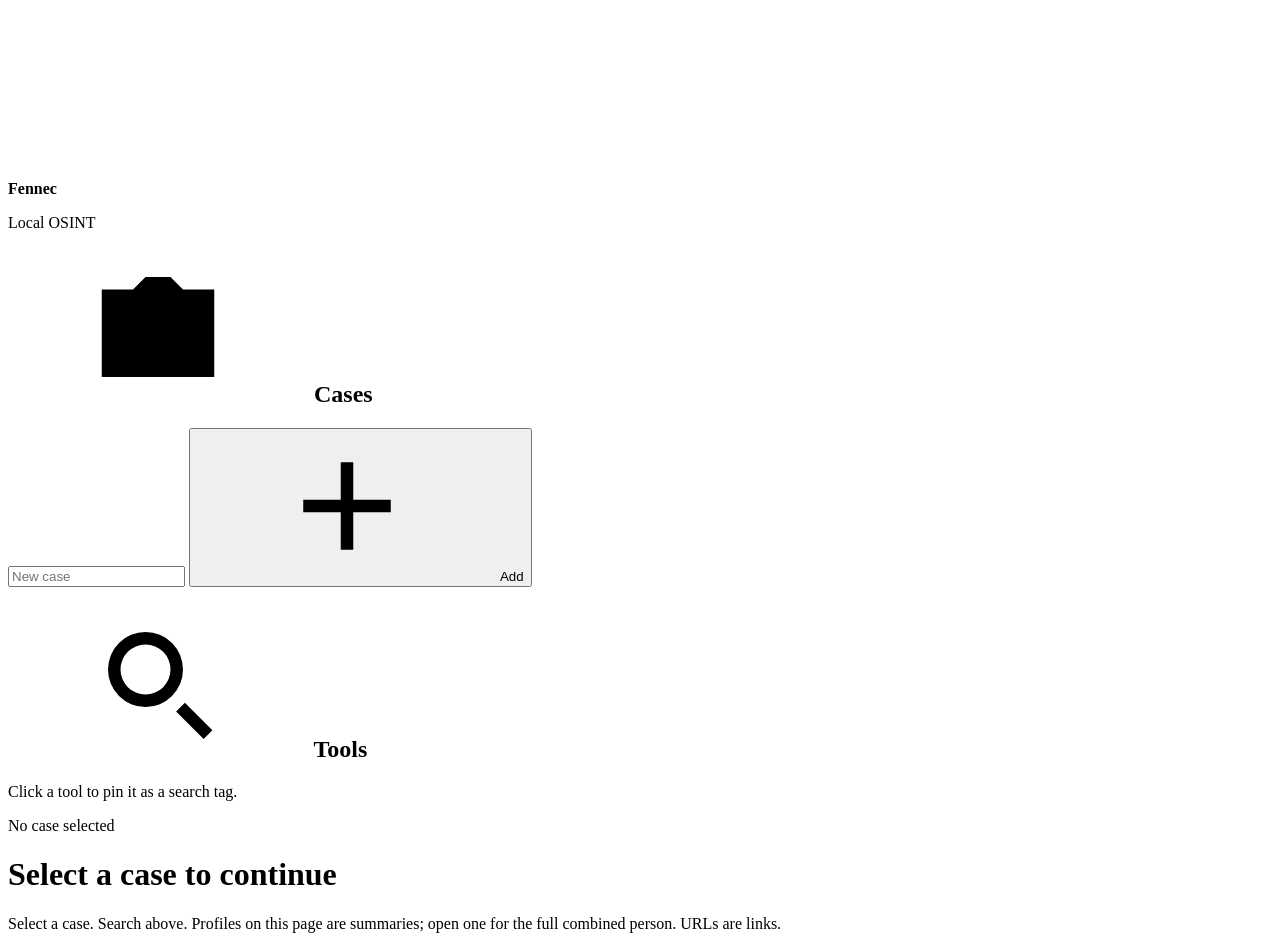
==== app/web/index.html @ ff6abb4d "Open each profile on its own page and link URLs in results. Handles like test and testing are merged" ====
<!DOCTYPE html>
<html lang="en">
<head>
  <meta charset="utf-8">
  <meta name="viewport" content="width=device-width, initial-scale=1">
  <title>Fennec</title>
  <link rel="icon" href="/static/favicon.svg" type="image/svg+xml">
  <link rel="icon" href="/static/favicon.png" type="image/png" sizes="64x64">
  <link rel="apple-touch-icon" href="/static/logo.png">
  <link rel="preconnect" href="https://fonts.googleapis.com">
  <link rel="preconnect" href="https://fonts.gstatic.com" crossorigin>
  <link href="https://fonts.googleapis.com/css2?family=Outfit:wght@500;600;700&family=Source+Sans+3:ital,wght@0,400;0,500;0,600;0,700;1,400&display=swap" rel="stylesheet">
  <link rel="stylesheet" href="/static/app.css">
</head>
<body>
  <svg xmlns="http://www.w3.org/2000/svg" class="sprite" aria-hidden="true">
    <symbol id="i-case" viewBox="0 0 24 24"><path d="M10 4 8 6H3v14h18V6h-5l-2-2z"/></symbol>
    <symbol id="i-plus" viewBox="0 0 24 24"><path d="M11 5h2v6h6v2h-6v6h-2v-6H5v-2h6z"/></symbol>
    <symbol id="i-search" viewBox="0 0 24 24"><path d="M10 4a6 6 0 1 1 0 12 6 6 0 0 1 0-12zm0 2a4 4 0 1 0 0 8 4 4 0 0 0 0-8zm6.3 9.3 4.4 4.4-1.4 1.4-4.4-4.4z"/></symbol>
    <symbol id="i-basic" viewBox="0 0 24 24"><circle cx="12" cy="8" r="3.5"/><path d="M5 20c.8-4 3.4-6 7-6s6.2 2 7 6z"/></symbol>
    <symbol id="i-social" viewBox="0 0 24 24"><circle cx="7" cy="8" r="2.4"/><circle cx="17" cy="8" r="2.4"/><circle cx="12" cy="16.5" r="2.6"/></symbol>
    <symbol id="i-addresses" viewBox="0 0 24 24"><path d="M12 2a7 7 0 0 1 7 7c0 5.2-7 13-7 13S5 14.2 5 9a7 7 0 0 1 7-7zm0 5a2.5 2.5 0 1 0 0 5 2.5 2.5 0 0 0 0-5z" fill-rule="evenodd"/></symbol>
    <symbol id="i-network" viewBox="0 0 24 24"><path d="M12 2a10 10 0 1 1 0 20 10 10 0 0 1 0-20zm0 2a8 8 0 0 0 0 16V4z"/></symbol>
    <symbol id="i-crypto" viewBox="0 0 24 24"><path d="M12 2 3 7v10l9 5 9-5V7z"/></symbol>
    <symbol id="i-files" viewBox="0 0 24 24"><path d="M6 2h8l6 6v14H6z"/></symbol>
    <symbol id="i-email" viewBox="0 0 24 24"><path d="M3 6h18v12H3zm9 6.5L4.8 8h14.4z"/></symbol>
    <symbol id="i-phone" viewBox="0 0 24 24"><path d="M8 2h8a2 2 0 0 1 2 2v16a2 2 0 0 1-2 2H8a2 2 0 0 1-2-2V4a2 2 0 0 1 2-2zm4 16a1.2 1.2 0 1 0 0 2.4A1.2 1.2 0 0 0 12 18z"/></symbol>
    <symbol id="i-findings" viewBox="0 0 24 24"><path d="M4 5h16v3H4zm0 5.5h16v3H4zM4 16h11v3H4z"/></symbol>
    <symbol id="i-history" viewBox="0 0 24 24"><path d="M12 2a10 10 0 1 1 0 20 10 10 0 0 1 0-20zm1 5h-2v6l5 3 1-1.7-4-2.3z"/></symbol>
    <symbol id="i-links" viewBox="0 0 24 24"><path d="M10.6 13.4a4 4 0 0 1 0-5.6l2.8-2.8a4 4 0 1 1 5.6 5.6l-1.4 1.4-1.4-1.4 1.4-1.4a2 2 0 1 0-2.8-2.8l-2.8 2.8a2 2 0 0 0 0 2.8zm2.8-2.8a4 4 0 0 1 0 5.6l-2.8 2.8a4 4 0 1 1-5.6-5.6l1.4-1.4 1.4 1.4-1.4 1.4a2 2 0 1 0 2.8 2.8l2.8-2.8a2 2 0 0 0 0-2.8z"/></symbol>
    <symbol id="i-export" viewBox="0 0 24 24"><path d="M11 4h2v8.6l3-3 1.4 1.4L12 16.4 6.6 11l1.4-1.4 3 3zm-6 12h2v4h10v-4h2v6H5z"/></symbol>
    <symbol id="i-dot" viewBox="0 0 24 24"><circle cx="12" cy="12" r="5"/></symbol>
  </svg>
  <div class="app">
    <aside class="rail" id="rail">
      <div class="brand">
        <img class="mark" src="/static/logo.png" alt="">
        <div class="brand-text">
          <strong>Fennec</strong>
          <p>Local OSINT</p>
        </div>
      </div>

      <section class="rail-block">
        <h2 class="hue-case"><svg class="icon hue-case"><use href="#i-case"/></svg> Cases</h2>
        <form id="new-case" class="new-case">
          <input name="name" placeholder="New case" required maxlength="120" aria-label="New case name">
          <button type="submit"><svg class="icon hue-case"><use href="#i-plus"/></svg> Add</button>
        </form>
        <nav id="case-list" class="nav-list" aria-label="Cases"></nav>
      </section>

      <section class="rail-block" id="tool-rail">
        <h2 class="hue-search"><svg class="icon hue-search"><use href="#i-search"/></svg> Tools</h2>
        <p class="hint">Click a tool to pin it as a search tag.</p>
        <nav id="tool-list" class="nav-list tools" aria-label="Tools"></nav>
      </section>
    </aside>

    <main class="workspace">
      <header class="top">
        <div>
          <p class="eyebrow" id="case-kicker">No case selected</p>
          <h1 id="case-title">Select a case to continue</h1>
          <p id="case-notes" class="notes"></p>
          <p id="case-stats" class="count"></p>
        </div>
        <p id="export-links" class="export" hidden>
          <a id="export-json" href="#"><svg class="icon hue-files"><use href="#i-export"/></svg> JSON</a>
          <a id="export-html" href="#"><svg class="icon hue-network"><use href="#i-export"/></svg> HTML</a>
          <a id="export-pdf" href="#"><svg class="icon hue-crypto"><use href="#i-export"/></svg> PDF</a>
        </p>
      </header>

      <section id="welcome" class="welcome">
        <p>Select a case. Search above. Profiles on this page are summaries; open one for the full combined person. URLs are links.</p>
      </section>

      <section id="profile-page" hidden>
        <p><a id="back-to-case" class="back" href="/">← Back to case</a></p>
        <div id="profile-full"></div>
      </section>

      <section id="results" hidden>
        <div id="search-panel" class="search-panel">
          <form id="smart-form" class="smart-form">
            <input id="smart-input" placeholder="Search this case: email, +phone, domain, IP, or handle" autocomplete="off">
            <button type="submit"><svg class="icon"><use href="#i-search"/></svg> Look up</button>
          </form>
          <div id="smart-chips" class="chips" aria-live="polite"></div>
        </div>
        <div class="row-head">
          <h2 class="hue-basic"><svg class="icon hue-basic"><use href="#i-basic"/></svg> Profiles <span id="profile-count" class="count"></span></h2>
        </div>
        <div id="profiles" class="profiles"></div>
        <div class="row-head">
          <h2 class="hue-search"><svg class="icon hue-search"><use href="#i-findings"/></svg> Searches <span id="finding-count" class="count"></span></h2>
        </div>
        <div id="lookups" class="lookups"></div>
        <div>
          <h2 class="hue-addresses"><svg class="icon hue-addresses"><use href="#i-links"/></svg> Links</h2>
          <ul id="links" class="runs"></ul>
        </div>
      </section>
      <p id="notice" class="notice" role="status"></p>
    </main>
  </div>
  <script src="/static/app.js"></script>
</body>
</html>
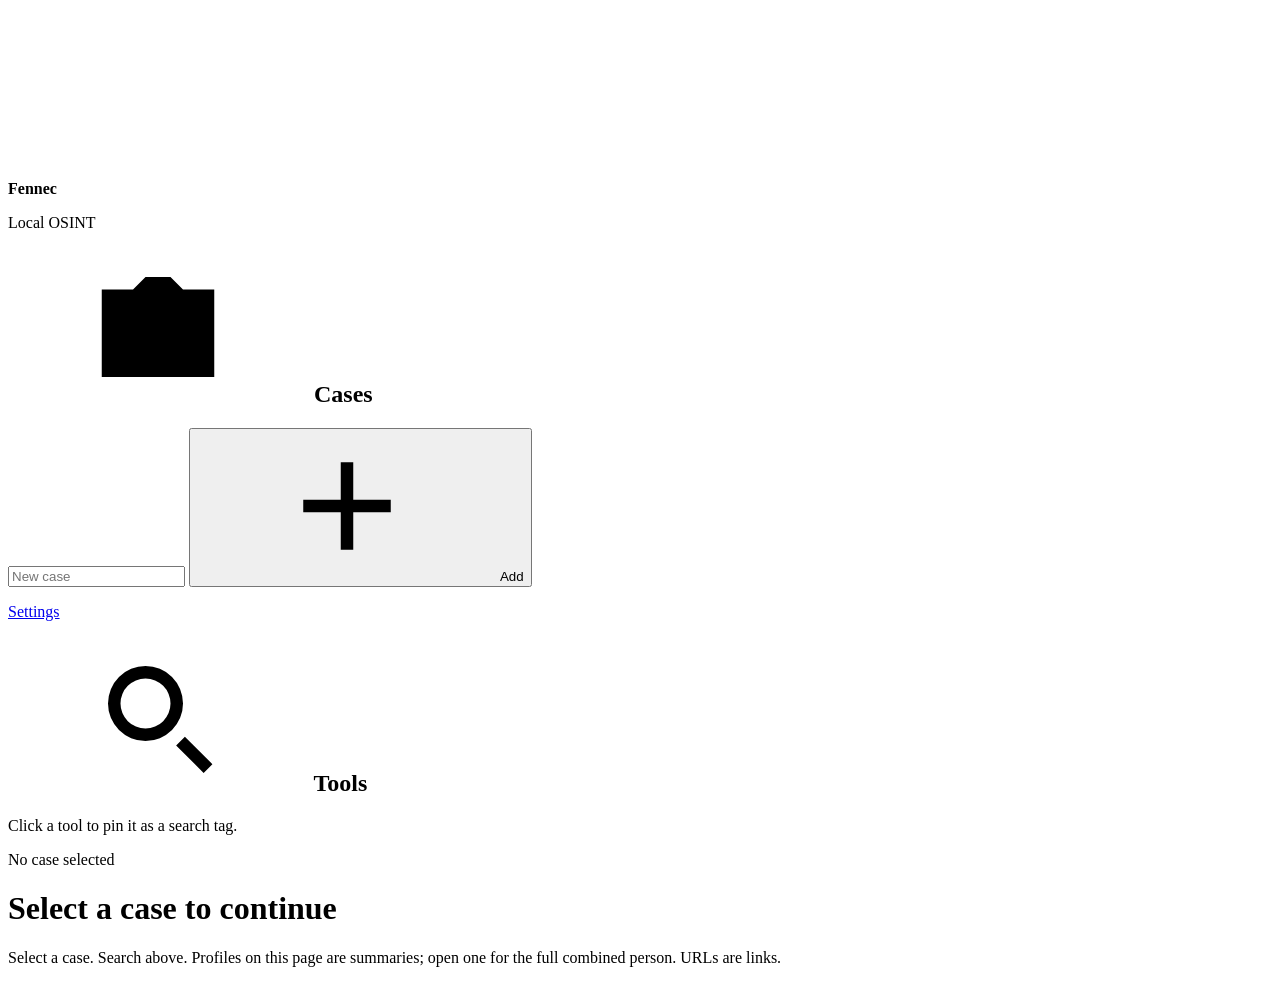
==== commit ee6d4b81: "Add a Settings page for default search tools. New lookups only run the personal defaults (email, nam" ====
--- a/app/web/index.html
+++ b/app/web/index.html
@@ -50,6 +50,8 @@
         <nav id="case-list" class="nav-list" aria-label="Cases"></nav>
       </section>
 
+      <p class="rail-link"><a id="settings-link" href="/settings">Settings</a></p>
+
       <section class="rail-block" id="tool-rail">
         <h2 class="hue-search"><svg class="icon hue-search"><use href="#i-search"/></svg> Tools</h2>
         <p class="hint">Click a tool to pin it as a search tag.</p>
@@ -74,6 +76,15 @@
 
       <section id="welcome" class="welcome">
         <p>Select a case. Search above. Profiles on this page are summaries; open one for the full combined person. URLs are links.</p>
+      </section>
+
+      <section id="settings-page" hidden>
+        <p class="notes">Tools checked here run by default when a paste matches them. Unchecked tools still appear as tags so you can turn them on for one search.</p>
+        <form id="settings-form" class="settings-form"></form>
+        <p class="settings-actions">
+          <button type="submit" form="settings-form">Save defaults</button>
+          <button type="button" id="reset-defaults" class="secondary">Reset to personal defaults</button>
+        </p>
       </section>
 
       <section id="profile-page" hidden>
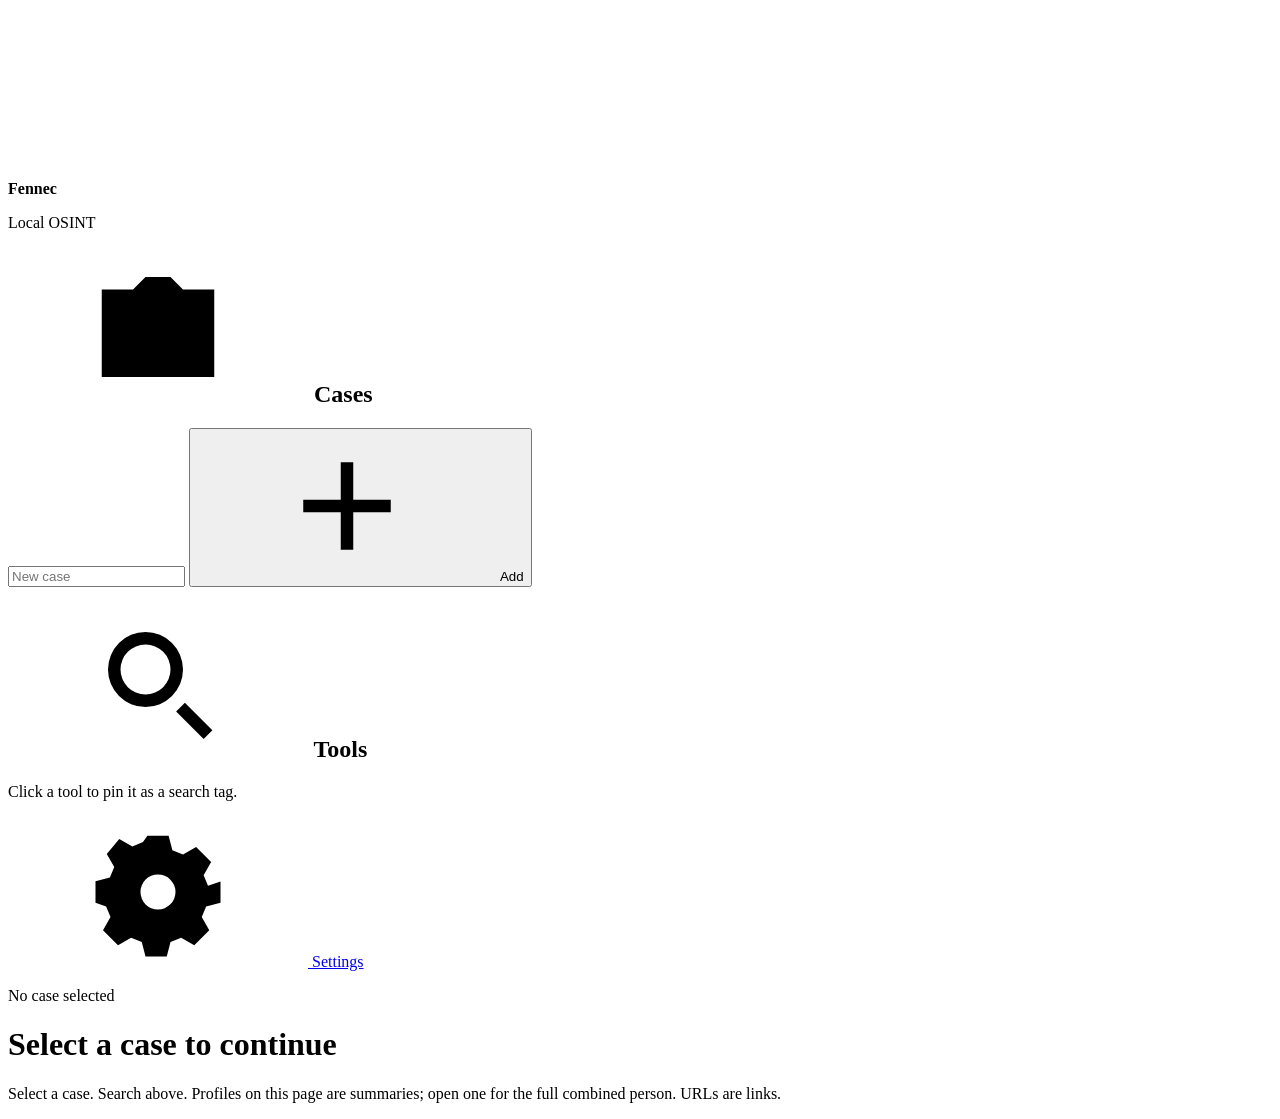
==== commit 0a526704: "Pin Settings to the sidebar footer with a gear icon. The tools list scrolls on its own, and rail row" ====
--- a/app/web/index.html
+++ b/app/web/index.html
@@ -29,6 +29,7 @@
     <symbol id="i-history" viewBox="0 0 24 24"><path d="M12 2a10 10 0 1 1 0 20 10 10 0 0 1 0-20zm1 5h-2v6l5 3 1-1.7-4-2.3z"/></symbol>
     <symbol id="i-links" viewBox="0 0 24 24"><path d="M10.6 13.4a4 4 0 0 1 0-5.6l2.8-2.8a4 4 0 1 1 5.6 5.6l-1.4 1.4-1.4-1.4 1.4-1.4a2 2 0 1 0-2.8-2.8l-2.8 2.8a2 2 0 0 0 0 2.8zm2.8-2.8a4 4 0 0 1 0 5.6l-2.8 2.8a4 4 0 1 1-5.6-5.6l1.4-1.4 1.4 1.4-1.4 1.4a2 2 0 1 0 2.8 2.8l2.8-2.8a2 2 0 0 0 0-2.8z"/></symbol>
     <symbol id="i-export" viewBox="0 0 24 24"><path d="M11 4h2v8.6l3-3 1.4 1.4L12 16.4 6.6 11l1.4-1.4 3 3zm-6 12h2v4h10v-4h2v6H5z"/></symbol>
+    <symbol id="i-settings" viewBox="0 0 24 24"><path d="M10.3 3h3.4l.6 2.3 1.7.7 2.1-1.2 2.4 2.4-1.2 2.1.7 1.7L22 10.3v3.4l-2.3.6-.7 1.7 1.2 2.1-2.4 2.4-2.1-1.2-1.7.7-.6 2.3h-3.4l-.6-2.3-1.7-.7-2.1 1.2-2.4-2.4 1.2-2.1-.7-1.7L2 13.7v-3.4l2.3-.6.7-1.7-1.2-2.1L5.8 3.5 7.9 4.7l1.7-.7zm1.7 6.2a2.8 2.8 0 1 0 0 5.6 2.8 2.8 0 0 0 0-5.6z"/></symbol>
     <symbol id="i-dot" viewBox="0 0 24 24"><circle cx="12" cy="12" r="5"/></symbol>
   </svg>
   <div class="app">
@@ -50,13 +51,16 @@
         <nav id="case-list" class="nav-list" aria-label="Cases"></nav>
       </section>
 
-      <p class="rail-link"><a id="settings-link" href="/settings">Settings</a></p>
-
       <section class="rail-block" id="tool-rail">
         <h2 class="hue-search"><svg class="icon hue-search"><use href="#i-search"/></svg> Tools</h2>
         <p class="hint">Click a tool to pin it as a search tag.</p>
         <nav id="tool-list" class="nav-list tools" aria-label="Tools"></nav>
       </section>
+
+      <a id="settings-link" class="settings-tab" href="/settings">
+        <svg class="icon hue-search"><use href="#i-settings"/></svg>
+        Settings
+      </a>
     </aside>
 
     <main class="workspace">
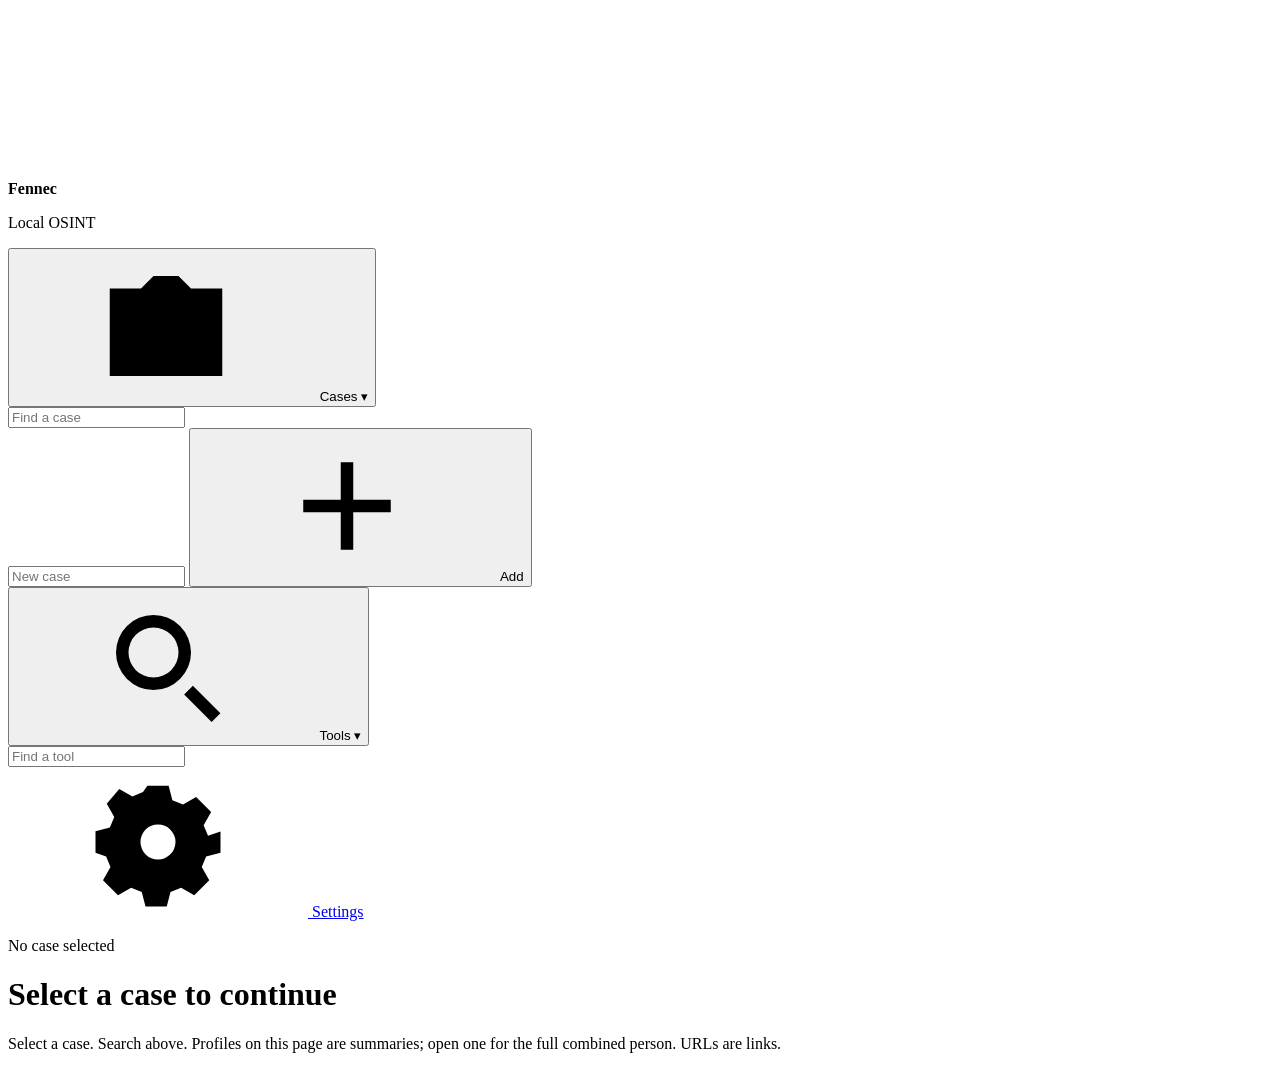
==== commit 99a0b20e: "Make Cases and Tools foldable and searchable, and allow deleting profiles. The rail shows the latest" ====
--- a/app/web/index.html
+++ b/app/web/index.html
@@ -42,19 +42,30 @@
         </div>
       </div>
 
-      <section class="rail-block">
-        <h2 class="hue-case"><svg class="icon hue-case"><use href="#i-case"/></svg> Cases</h2>
-        <form id="new-case" class="new-case">
-          <input name="name" placeholder="New case" required maxlength="120" aria-label="New case name">
-          <button type="submit"><svg class="icon hue-case"><use href="#i-plus"/></svg> Add</button>
-        </form>
-        <nav id="case-list" class="nav-list" aria-label="Cases"></nav>
+      <section class="rail-block" id="cases-rail">
+        <button type="button" id="cases-toggle" class="tool-group hue-case" aria-expanded="true">
+          <span><svg class="icon hue-case"><use href="#i-case"/></svg> Cases</span>
+          <span class="chevron">▾</span>
+        </button>
+        <div id="cases-body">
+          <input id="case-filter" class="rail-search" type="search" placeholder="Find a case" aria-label="Find a case">
+          <form id="new-case" class="new-case">
+            <input name="name" placeholder="New case" required maxlength="120" aria-label="New case name">
+            <button type="submit"><svg class="icon hue-case"><use href="#i-plus"/></svg> Add</button>
+          </form>
+          <nav id="case-list" class="nav-list" aria-label="Cases"></nav>
+        </div>
       </section>
 
       <section class="rail-block" id="tool-rail">
-        <h2 class="hue-search"><svg class="icon hue-search"><use href="#i-search"/></svg> Tools</h2>
-        <p class="hint">Click a tool to pin it as a search tag.</p>
-        <nav id="tool-list" class="nav-list tools" aria-label="Tools"></nav>
+        <button type="button" id="tools-toggle" class="tool-group hue-search" aria-expanded="true">
+          <span><svg class="icon hue-search"><use href="#i-search"/></svg> Tools</span>
+          <span class="chevron">▾</span>
+        </button>
+        <div id="tools-body">
+          <input id="tool-filter" class="rail-search" type="search" placeholder="Find a tool" aria-label="Find a tool">
+          <nav id="tool-list" class="nav-list tools" aria-label="Tools"></nav>
+        </div>
       </section>
 
       <a id="settings-link" class="settings-tab" href="/settings">
@@ -92,7 +103,10 @@
       </section>
 
       <section id="profile-page" hidden>
-        <p><a id="back-to-case" class="back" href="/">← Back to case</a></p>
+        <p class="profile-nav">
+          <a id="back-to-case" class="back" href="/">← Back to case</a>
+          <button type="button" id="delete-profile" class="secondary">Delete profile</button>
+        </p>
         <div id="profile-full"></div>
       </section>
 
